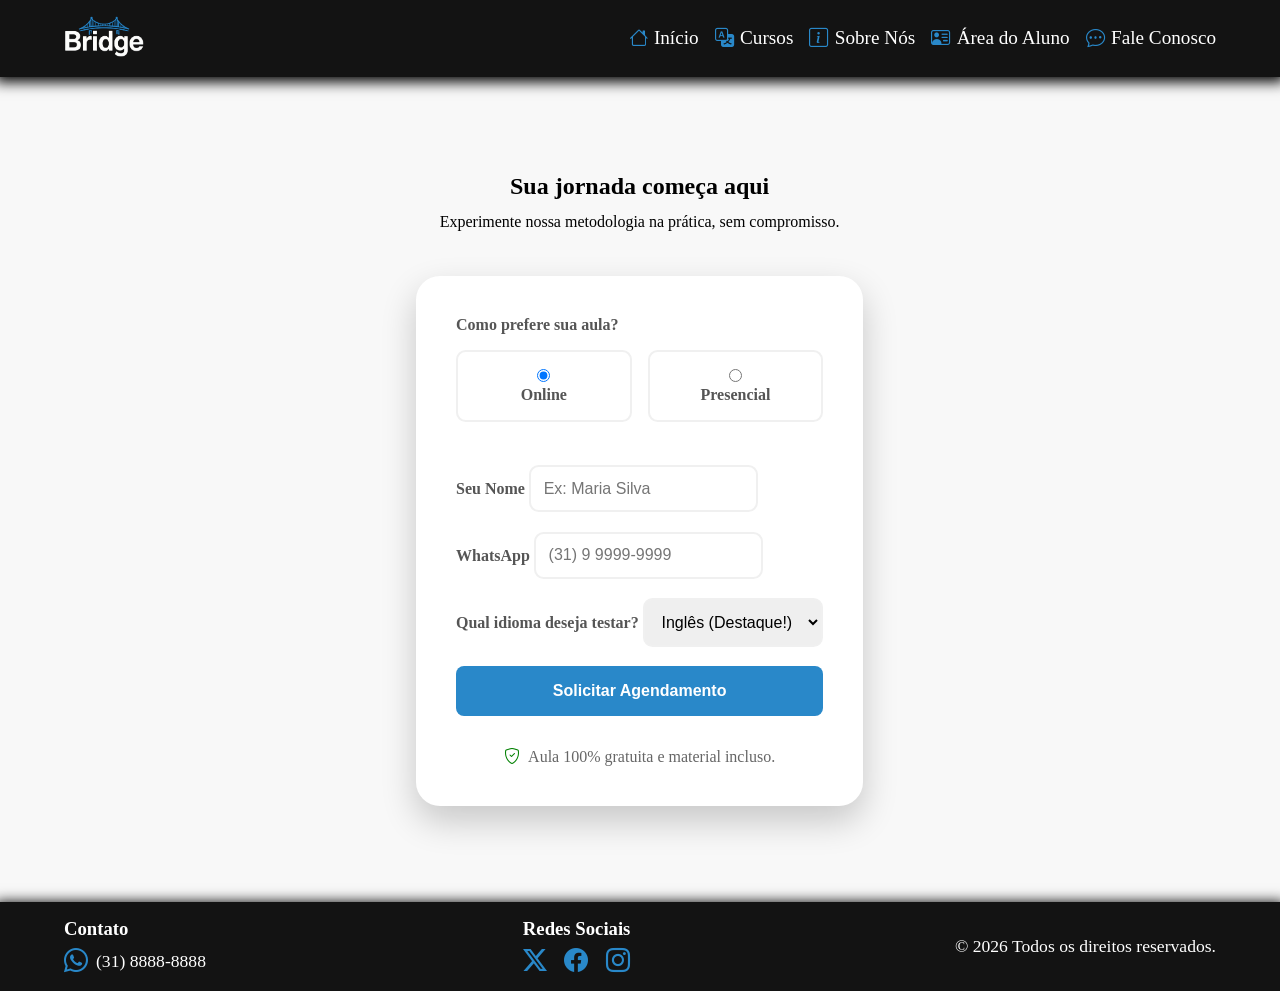
==== pages/agendar.html @ 42e2ab09 "Add files via upload" ====
<!DOCTYPE html>
<html lang="pt-br">

<head>
    <meta charset="UTF-8">
    <meta name="viewport" content="width=device-width, initial-scale=1.0">
    <link rel="shortcut icon" href="/assets/images/favicon.svg" type="image/x-icon">
    <link rel="stylesheet" href="https://cdn.jsdelivr.net/npm/bootstrap-icons@1.13.1/font/bootstrap-icons.min.css">
    <link rel="stylesheet" href="../assets/styles/reset.css">
    <link rel="stylesheet" href="../assets/styles/main.css">
    <link rel="stylesheet" href="../assets/styles/formulario-agendamento.css">
    <link rel="stylesheet" href="https://cdnjs.cloudflare.com/ajax/libs/animate.css/4.1.1/animate.min.css" />
    <title>Agendar Aula Experimental - Bridge</title>
</head>

<body>
    <header class="cabecalho animate__animated animate__slideInDown">
        <div class="logo">
            <figure class="logo-imagem">
                <img src="/assets/images/logo.png" alt="logo da escola de idiomas Bridge.">
            </figure>
        </div>
        <nav class="menu">
            <ul>
                <li><a href="/index.html"><i class="bi bi-house"></i>Início</a></li>

                <li><a href="./cursos.html"><i class="bi bi-translate"></i>Cursos</a></li>

                <li><a href="./sobre.html"><i class="bi bi-info-square"></i>Sobre Nós</a></li>

                <li><a href="./area-aluno.html"><i class="bi bi-person-vcard"></i>Área do Aluno</a></li>

                <li><a href="./fale-conosco.html"><i class="bi bi-chat-dots"></i>Fale Conosco</a></li>
            </ul>
        </nav>
    </header>

    <main class="principal">
        <section class="info animate__animated animate__zoomIn">
            <h2 style="text-align: center;">Sua jornada começa aqui</h2>
            <p style="text-align: center;">Experimente nossa metodologia na prática, sem compromisso.</p>

            <div class="agendar-container">
                <form class="form-agendar">
                    <div class="campo">
                        <label>Como prefere sua aula?</label>
                        <div class="tipo-aula">
                            <label class="radio-box">
                                <input type="radio" name="modalidade" value="online" checked>
                                <p>Online</p>
                            </label>
                            <label class="radio-box">
                                <input type="radio" name="modalidade" value="presencial">
                                <p>Presencial</p>
                            </label>
                        </div>
                    </div>

                    <div class="campo">
                        <label for="nome">Seu Nome</label>
                        <input type="text" id="nome" placeholder="Ex: Maria Silva" required>
                    </div>

                    <div class="campo">
                        <label for="whatsapp">WhatsApp</label>
                        <input type="tel" id="whatsapp" placeholder="(31) 9 9999-9999" required>
                    </div>

                    <div class="campo">
                        <label for="idioma">Qual idioma deseja testar?</label>
                        <select id="idioma">
                            <option value="ingles">Inglês (Destaque!)</option>
                            <option value="russo">Russo</option>
                            <option value="chines">Chinês</option>
                            <option value="espanhol">Espanhol</option>
                            <option value="frances">Francês</option>
                        </select>
                    </div>

                    <button type="submit" class="btn-enviar">
                        Solicitar Agendamento
                    </button>

                    <div class="banner-vantagem">
                        <i class="bi bi-shield-check" style="color: green;"></i>
                        <span>Aula 100% gratuita e material incluso.</span>
                    </div>
                </form>
            </div>
        </section>
    </main>


    <footer class="rodape animate__animated animate__slideInUp">
        <div class="contato">
            <h3>Contato</h3>

            <div class="numero">
                <a href="#"><i class="bi bi-whatsapp"></i></a>
                <span>(31) 8888-8888</span>
            </div>

        </div>
        <div class="redes-sociais">
            <h3>Redes Sociais</h3>
            <div class="redes-sociais-icons">
                <a href="#"><i class="bi bi-twitter-x"></i></a>
                <a href="#"><i class="bi bi-facebook"></i></a>
                <a href="#"><i class="bi bi-instagram"></i></a>
            </div>

        </div>

        <span class="direitos">&copy; 2026 Todos os direitos reservados.</span>
    </footer>
</body>

</html>
---- assets/styles/main.css ----
:root {
    --fonte: Cambria, Cochin, Georgia, Times, 'Times New Roman', serif;

    --cor-texto-branco: #ffffff;
    --cor-texto-preto: #000000;
    --cor-de-fundo: #131313;
    --cor-de-fundo-corpo: #f8f8f8;
    --cor-de-fundo-card: #104b72;
    --cor-botoes-links: #2988c9;
}

body {
    display: flex;
    flex-direction: column;
    justify-content: space-between;
    width: 100%;
    height: 100vh;
    font-family: var(--fonte);
    font-size: 1rem;
    color: var(--cor-texto-branco);
    background-color: var(--cor-de-fundo-corpo);

}

.cabecalho {
    display: flex;
    align-items: center;
    justify-content: space-between;
    padding: 1rem 4rem;
    background-color: var(--cor-de-fundo);
    -webkit-box-shadow: 0px 0px 13px 5px #000000;
    box-shadow: 0px 0px 13px 5px #000000;
}

.cabecalho .logo {
    display: flex;
    align-items: center;
    justify-content: center;
}

.cabecalho .logo-imagem img {
    width: 80px;
}

.cabecalho .menu ul {
    display: flex;
    align-items: center;
    justify-content: center;
    gap: 1rem;
}

.cabecalho .menu ul li {
    display: flex;
    align-items: center;
    justify-content: center;
}

.cabecalho .menu ul li a {
    font-size: 1.2rem;
    text-decoration: none;
    color: var(--cor-texto-branco);
    cursor: pointer;
}

.cabecalho .menu ul li:hover {
    filter: brightness(50%)
}

.cabecalho .menu ul li a i {
    color: var(--cor-botoes-links);
    padding-right: .4rem;
    cursor: pointer;
}

.principal {
    display: flex;
    flex-direction: column;
    align-items: center;
    justify-content: center;
    width: 100%;
    justify-content: center;
}

.principal .carrossel {
    position: relative;
    width: 100%;
    max-width: 800px;
    height: 400px;
    margin: 0 auto;
    overflow: hidden;
    display: flex;
    align-items: center;
    justify-content: center;
    margin-top: 5rem;
}

.principal .carrossel-imagem {
    position: absolute;
    width: 85%;
    height: 100%;
    opacity: 0;
    transition: opacity 0.5s ease-in-out;
}

.principal .carrossel-imagem.ativa {
    opacity: 1;
    position: relative;
    /* Mantém o tamanho do container */
}

.principal .carrossel-imagem img {
    width: 100%;
    height: 100%;
    object-fit: cover;
    border-radius: .5rem;
}

.principal #carrossel-botao-voltar,
.principal #carrossel-botao-proxima {
    position: absolute;
    background: none;
}

.principal #carrossel-botao-voltar i,
.principal #carrossel-botao-proxima i {
    color: var(--cor-botoes-links);
    font-size: 2rem;
    cursor: pointer;
}

.principal #carrossel-botao-voltar {
    left: 10px;
}

.principal #carrossel-botao-proxima {
    right: 10px;
}

.principal #carrossel-botao-voltar i:hover,
.principal #carrossel-botao-proxima i:hover {
    filter: brightness(50%)
}

.principal .info {
    display: flex;
    flex-direction: column;
    justify-content: center;
    color: var(--cor-texto-preto);
    padding: 6rem 4rem;
    gap: .8rem;
}

.principal .info .linguagens {
    display: grid;
    grid-template-columns: repeat(5, 1fr);
    grid-template-rows: repeat(1, 1fr);
    gap: 1rem;
}

.principal .info .linguagens .lang-card {
    display: flex;
    flex-direction: column;
    align-items: center;
    min-height: 150px;
    justify-content: space-between;
    background-color: var(--cor-de-fundo-card);
    color: var(--cor-texto-branco);
    font-size: 1.1rem;
    padding: 1rem;
    border: solid 2px #000000;
    border-radius: .5rem;
    transition: transform 0.5s ease;
}

.principal .info .linguagens .lang-card:hover {
    transform: scale(1.1);
}

.principal .info .linguagens .lang-card h3 {
    margin: 1rem 0;
    border-bottom: 2px solid var(--cor-botoes-links);
    padding-bottom: 0.5rem;
    width: 100%;
}

.principal .info .link-agendar {
    display: flex;
    align-items: center;
    justify-content: center;
    margin-top: 4rem;
    text-decoration: none;
    font-size: 1.5rem;
    font-weight: 700;
    color: var(--cor-botoes-links);
    cursor: pointer;
}

.principal .info .link-agendar:hover {
    filter: brightness(50%)
}

.contato-container .info-adicional .card-contato .link-whatsapp {
    display: flex;
    align-items: center;
    text-decoration: none;
    font-size: 1.5rem;
    font-weight: 700;
    color: var(--cor-botoes-links);
    cursor: pointer;
    margin-top: 1rem;
    font-size: 1rem;
}

.rodape {
    display: flex;
    align-items: center;
    justify-content: space-between;
    background-color: var(--cor-de-fundo);
    padding: 1rem 4rem;
    -webkit-box-shadow: 0px 5px 13px 5px #000000;
    box-shadow: 0px 5px 13px 5px #000000;
}

.rodape .contato {
    display: flex;
    flex-direction: column;
    justify-content: center;
    gap: .5rem;
}

.rodape .contato .numero {
    display: flex;
    align-items: center;
}

.rodape .redes-sociais {
    display: flex;
    flex-direction: column;
    justify-content: center;
    gap: .5rem;
}

.rodape .redes-sociais .redes-sociais-icons {
    display: flex;
    align-items: center;
    gap: .6rem;
}

.rodape i {
    font-size: 1.5rem;
    color: var(--cor-botoes-links);
    padding-right: .5rem;
    cursor: pointer;
}

.rodape i:hover {
    filter: brightness(50%)
}

.rodape .direitos,
.rodape .contato .numero {
    font-size: 1.1rem;
}

@media (max-width: 768px) {
    .cabecalho {
        padding: 1rem;
        flex-direction: column;
        gap: 1rem;
    }

    .cabecalho .menu ul {
        padding: 0;
        flex-wrap: wrap;
        justify-content: center;
    }

    /* Carrossel: Ajusta altura para não ficar esticado */
    .principal .carrossel {
        height: 250px;
        margin-top: 2rem;
    }

    .principal .carrossel-imagem {
        width: 90%;
    }

    .principal .info {
        padding: 2rem 1.5rem;
        text-align: center;
    }

    .principal .info .linguagens {
        grid-template-columns: 1fr;
    }

    .principal .info .link-agendar {
        margin-top: 2rem;
        font-size: 1.2rem;
    }

    .rodape {
        flex-direction: column;
        padding: 2rem 1rem;
        gap: 2rem;
        text-align: center;
    }

    .rodape .contato .numero,
    .rodape .redes-sociais .redes-sociais-icons {
        justify-content: center;
    }
}
---- assets/styles/formulario-agendamento.css ----
.agendar-container {
    background: white;
    color: var(--cor-texto-preto);
    padding: 2.5rem;
    border-radius: 1.5rem;
    box-shadow: 0 15px 35px rgba(0, 0, 0, 0.2);
    width: 100%;
    max-width: 600px;
    margin-top: 2rem;
}

.passos {
    display: flex;
    justify-content: space-between;
    margin-bottom: 2rem;
    position: relative;
}

.passo {
    background: #eee;
    width: 40px;
    height: 40px;
    border-radius: 50%;
    display: flex;
    align-items: center;
    justify-content: center;
    font-weight: bold;
    z-index: 2;
}

.passo.ativo {
    background: var(--cor-de-fundo-card);
    color: white;
}

.linha-passo {
    position: absolute;
    top: 20px;
    left: 0;
    right: 0;
    height: 2px;
    background: #eee;
    z-index: 1;
}

.form-agendar{
    display: flex;
    flex-direction: column;
    justify-content: center;
}

.form-agendar .campo{
    margin-bottom: 1.2rem;
}

.form-agendar label {
    font-weight:900;
    color: #555;
    font-size: 1rem;
}

.form-agendar input,
.form-agendar select {
    padding: 0.8rem;
    border: 2px solid #f0f0f0;
    border-radius: 0.6rem;
    transition: 0.3s;
    font-size: 1rem;
}

.form-agendar input:focus {
    border-color: var(--cor-botoes-links);
    outline: none;
}

.tipo-aula {
    display: grid;
    grid-template-columns: 1fr 1fr;
    gap: 1rem;
    margin-bottom: 1.5rem;
    
}

.radio-box {
    border: 2px solid #f0f0f0;
    padding: 1rem;
    border-radius: 0.6rem;
    text-align: center;
    transition: 0.3s;
    cursor: pointer;
    margin-top: 1rem;
}

.radio-box input, .radio-box p{
    cursor: pointer;
}

.radio-box:hover {
    border-color: var(--cor-botoes-links);
}

.btn-enviar{   
    background-color: var(--cor-botoes-links);
    color: white;
    padding: 1rem;
    border: none;
    border-radius: 0.5rem;
    cursor: pointer;
    font-size: 1rem;
    font-weight: bold;
    transition: 0.3s;
    width: 100%;
}

.banner-vantagem {
    margin-top: 2rem;
    color: #666;
    display: flex;
    align-items: center;
    gap: 0.5rem;
    justify-content: center;
}
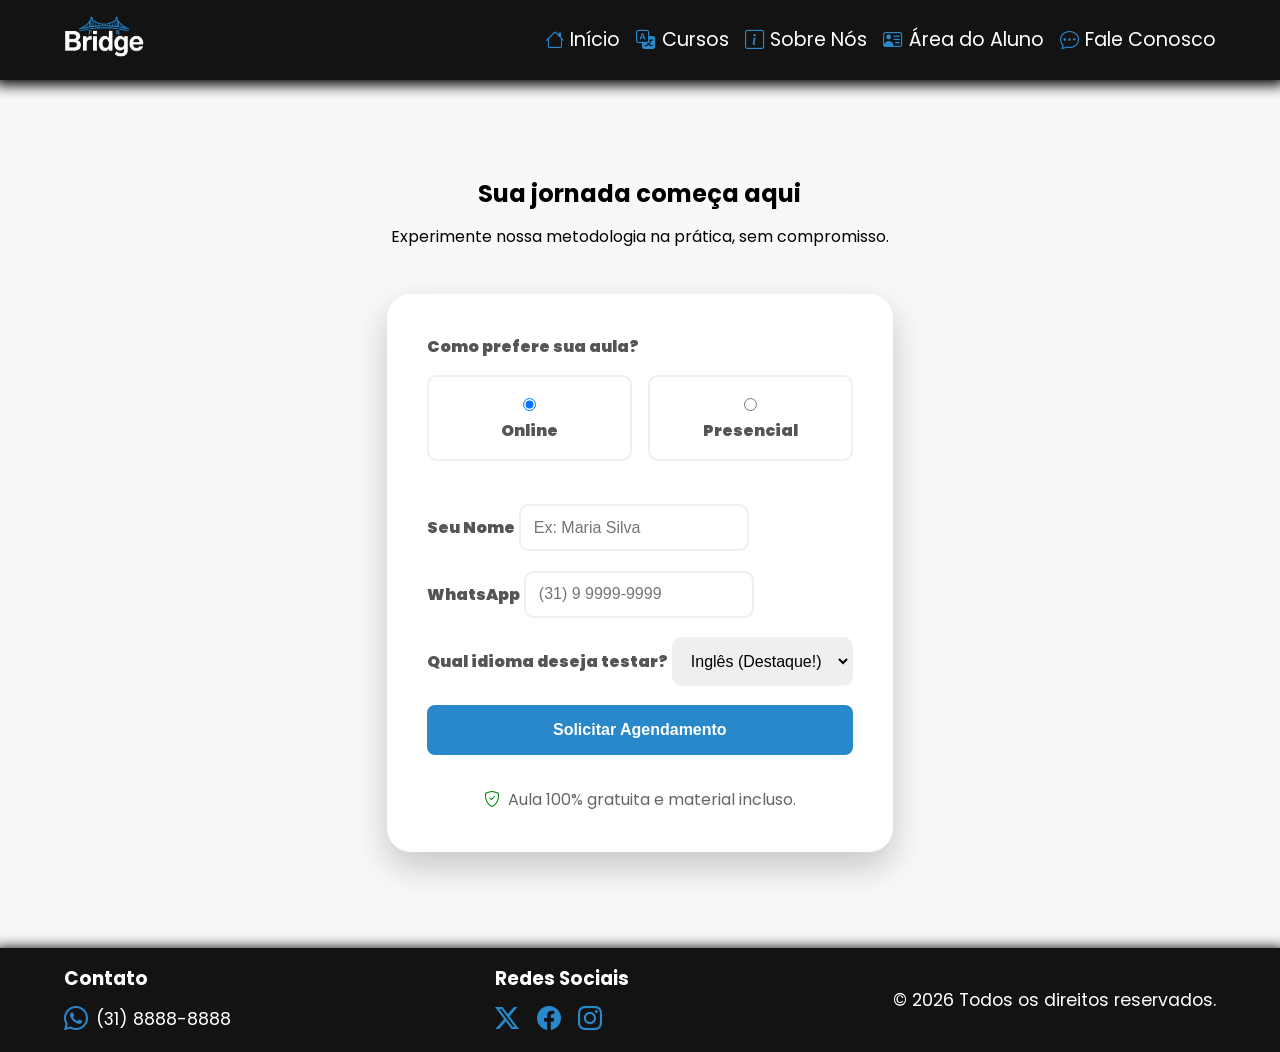
==== commit ab98184c: "Add files via upload" ====
--- a/pages/agendar.html
+++ b/pages/agendar.html
@@ -37,11 +37,11 @@
 
     <main class="principal">
         <section class="info animate__animated animate__zoomIn">
-            <h2 style="text-align: center;">Sua jornada começa aqui</h2>
-            <p style="text-align: center;">Experimente nossa metodologia na prática, sem compromisso.</p>
+            <h2>Sua jornada começa aqui</h2>
+            <p>Experimente nossa metodologia na prática, sem compromisso.</p>
 
             <div class="agendar-container">
-                <form class="form-agendar">
+                <form class="form-agendar" onsubmit="alert('Aula agendada!')">
                     <div class="campo">
                         <label>Como prefere sua aula?</label>
                         <div class="tipo-aula">
@@ -77,9 +77,7 @@
                         </select>
                     </div>
 
-                    <button type="submit" class="btn-enviar">
-                        Solicitar Agendamento
-                    </button>
+                    <button type="submit" class="btn-enviar">Solicitar Agendamento</button>
 
                     <div class="banner-vantagem">
                         <i class="bi bi-shield-check" style="color: green;"></i>
--- a/assets/styles/main.css
+++ b/assets/styles/main.css
@@ -1,5 +1,7 @@
+@import url('https://fonts.googleapis.com/css2?family=Archivo+Black&family=Noto+Sans+JP:wght@100..900&family=Playfair+Display:ital,wght@0,400..900;1,400..900&family=Playwrite+NZ+Basic:wght@100..400&family=Poppins:ital,wght@0,100;0,200;0,300;0,400;0,500;0,600;0,700;0,800;0,900;1,100;1,200;1,300;1,400;1,500;1,600;1,700;1,800;1,900&display=swap');
+
 :root {
-    --fonte: Cambria, Cochin, Georgia, Times, 'Times New Roman', serif;
+    --fonte: Poppins, serif;
 
     --cor-texto-branco: #ffffff;
     --cor-texto-preto: #000000;
@@ -172,6 +174,12 @@
     transition: transform 0.5s ease;
 }
 
+.principal .info .linguagens .lang-card ul {
+    text-align: left;
+    font-size: 0.9rem;
+    margin: 1rem 0;
+}
+
 .principal .info .linguagens .lang-card:hover {
     transform: scale(1.1);
 }
@@ -197,6 +205,21 @@
 
 .principal .info .link-agendar:hover {
     filter: brightness(50%)
+}
+
+.principal .info .aulas {
+    margin-top: 5rem;
+    background: var(--cor-de-fundo-card);
+    padding: 2rem;
+    border-radius: 1rem;
+    color: var(--cor-texto-branco);
+    border: .2rem solid var(--cor-texto-preto);
+}
+
+.principal .info .aulas .tipos .tipo{
+    display: flex;
+    align-items: center;
+    gap: .5rem
 }
 
 .contato-container .info-adicional .card-contato .link-whatsapp {
--- a/assets/styles/formulario-agendamento.css
+++ b/assets/styles/formulario-agendamento.css
@@ -1,3 +1,7 @@
+.principal h2, .principal p{
+    text-align: center;
+}
+
 .agendar-container {
     background: white;
     color: var(--cor-texto-preto);
@@ -66,6 +70,11 @@
     border-radius: 0.6rem;
     transition: 0.3s;
     font-size: 1rem;
+    cursor: pointer;
+}
+
+.form-agendar input{
+    cursor: text;
 }
 
 .form-agendar input:focus {
@@ -112,6 +121,10 @@
     width: 100%;
 }
 
+.btn-enviar:hover{
+    filter: brightness(50%);
+}
+
 .banner-vantagem {
     margin-top: 2rem;
     color: #666;
